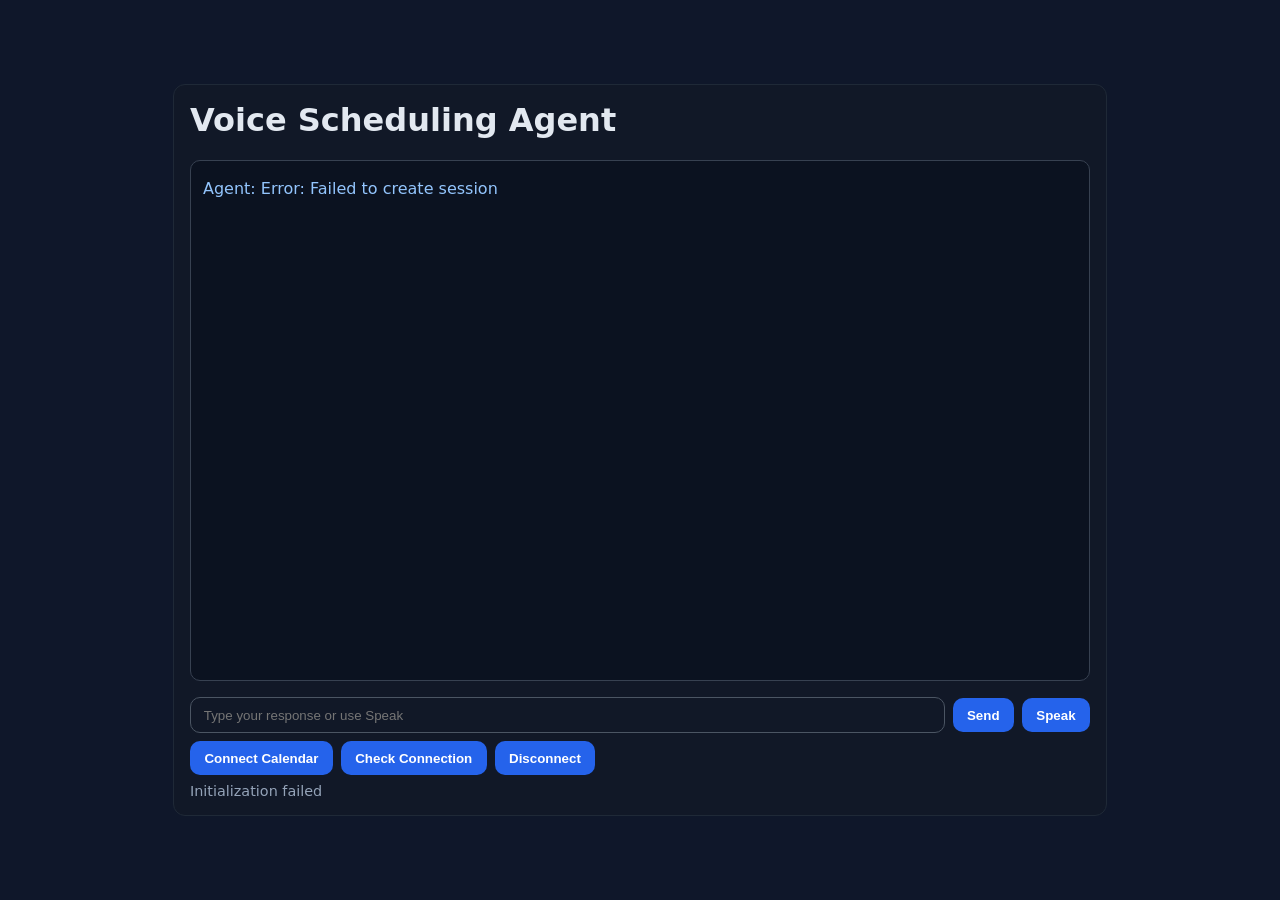
==== app/static/index.html @ e2f08829 "feat: build production-ready Google Calendar scheduling chatbot Implement a FastAPI-based voice/chat" ====
<!doctype html>
<html lang="en">
<head>
  <meta charset="UTF-8" />
  <meta name="viewport" content="width=device-width, initial-scale=1.0" />
  <title>Voice Scheduling Agent</title>
  <style>
    :root {
      font-family: Inter, system-ui, -apple-system, Segoe UI, Roboto, sans-serif;
      color-scheme: light dark;
    }
    body {
      margin: 0;
      background: #0f172a;
      color: #e2e8f0;
      display: grid;
      place-items: center;
      min-height: 100vh;
    }
    .card {
      width: min(900px, 92vw);
      background: #111827;
      border: 1px solid #1f2937;
      border-radius: 12px;
      padding: 1rem;
    }
    h1 { margin-top: 0; }
    .chat {
      height: 55vh;
      overflow-y: auto;
      border: 1px solid #374151;
      border-radius: 10px;
      padding: 0.75rem;
      margin-bottom: 1rem;
      background: #0b1220;
    }
    .msg { margin: 0.4rem 0; }
    .assistant { color: #93c5fd; }
    .user { color: #a7f3d0; }
    .controls {
      display: flex;
      gap: 0.5rem;
      align-items: center;
    }
    button {
      border: 0;
      border-radius: 10px;
      padding: 0.6rem 0.9rem;
      font-weight: 600;
      cursor: pointer;
      background: #2563eb;
      color: white;
    }
    input {
      flex: 1;
      border: 1px solid #4b5563;
      border-radius: 10px;
      padding: 0.6rem 0.8rem;
      background: #111827;
      color: #e5e7eb;
    }
    .status { margin-top: 0.5rem; color: #94a3b8; font-size: 0.9rem; }
  </style>
</head>
<body>
  <main class="card">
    <h1>Voice Scheduling Agent</h1>
    <div id="chat" class="chat" aria-live="polite"></div>
    <div class="controls">
      <input id="textInput" placeholder="Type your response or use Speak" />
      <button id="sendBtn">Send</button>
      <button id="speakBtn">Speak</button>
    </div>
    <div class="controls" style="margin-top: 0.5rem;">
      <button id="connectBtn">Connect Calendar</button>
      <button id="checkConnBtn">Check Connection</button>
      <button id="disconnectBtn">Disconnect</button>
    </div>
    <div class="status" id="status">Initializing session...</div>
  </main>

  <script>
    const chatEl = document.getElementById('chat');
    const textInput = document.getElementById('textInput');
    const sendBtn = document.getElementById('sendBtn');
    const speakBtn = document.getElementById('speakBtn');
    const connectBtn = document.getElementById('connectBtn');
    const checkConnBtn = document.getElementById('checkConnBtn');
    const disconnectBtn = document.getElementById('disconnectBtn');
    const statusEl = document.getElementById('status');
    const queryParams = new URLSearchParams(window.location.search);
    const CHAT_STORAGE_KEY = 'vsa_chat_history_v1';

    function getCookie(name) {
      const value = `; ${document.cookie}`;
      const parts = value.split(`; ${name}=`);
      if (parts.length === 2) return parts.pop().split(';').shift();
      return null;
    }

    function addMessage(role, text) {
      const p = document.createElement('p');
      p.className = `msg ${role}`;
      p.textContent = `${role === 'assistant' ? 'Agent' : 'You'}: ${text}`;
      chatEl.appendChild(p);
      chatEl.scrollTop = chatEl.scrollHeight;
      persistMessage(role, text);
    }

    function persistMessage(role, text) {
      try {
        const existing = JSON.parse(sessionStorage.getItem(CHAT_STORAGE_KEY) || '[]');
        existing.push({ role, text });
        sessionStorage.setItem(CHAT_STORAGE_KEY, JSON.stringify(existing));
      } catch (_) {
      }
    }

    function restoreChatHistory() {
      try {
        const existing = JSON.parse(sessionStorage.getItem(CHAT_STORAGE_KEY) || '[]');
        if (!Array.isArray(existing)) return;
        for (const item of existing) {
          if (!item || typeof item.role !== 'string' || typeof item.text !== 'string') continue;
          const p = document.createElement('p');
          p.className = `msg ${item.role}`;
          p.textContent = `${item.role === 'assistant' ? 'Agent' : 'You'}: ${item.text}`;
          chatEl.appendChild(p);
        }
        chatEl.scrollTop = chatEl.scrollHeight;
      } catch (_) {
      }
    }

    function speak(text) {
      const utterance = new SpeechSynthesisUtterance(text);
      utterance.rate = 1;
      window.speechSynthesis.cancel();
      window.speechSynthesis.speak(utterance);
    }

    async function startSession() {
      const callbackSessionId = queryParams.get('session_id');
      const oauthConnected = queryParams.get('oauth') === 'connected';
      const startUrl = (oauthConnected && callbackSessionId)
        ? `/api/session/start?session_id=${encodeURIComponent(callbackSessionId)}`
        : '/api/session/start?force_new=true';

      const response = await fetch(startUrl, { method: 'POST' });
      if (!response.ok) throw new Error('Failed to create session');
      const data = await response.json();
      if (data.assistant_message && data.assistant_message !== 'Session resumed.') {
        addMessage('assistant', data.assistant_message);
        speak(data.assistant_message);
      }
      statusEl.textContent = 'Session ready';
      const connected = await checkConnectionStatus();

      if (oauthConnected) {
        if (!connected) {
          statusEl.textContent = 'OAuth completed but calendar is not linked to this session';
        }
        window.history.replaceState({}, document.title, '/');
      }
    }

    async function checkConnectionStatus() {
      const response = await fetch('/api/auth/google/status');
      if (!response.ok) {
        statusEl.textContent = 'Unable to check calendar connection';
        return false;
      }
      const data = await response.json();
      statusEl.textContent = data.connected ? 'Calendar connected' : 'Calendar not connected';
      return Boolean(data.connected);
    }

    async function disconnectCalendar() {
      const csrfToken = getCookie('vsa_csrf');
      const response = await fetch('/api/auth/google/disconnect', {
        method: 'POST',
        headers: {
          'Content-Type': 'application/json',
          'X-CSRF-Token': csrfToken || ''
        },
        body: JSON.stringify({})
      });

      if (!response.ok) {
        const errorPayload = await response.json().catch(() => ({}));
        const detail = errorPayload.detail || `Disconnect failed (${response.status})`;
        addMessage('assistant', detail);
        return;
      }

      addMessage('assistant', 'Calendar disconnected for this session.');
      await checkConnectionStatus();
    }

    async function sendTurn(message) {
      addMessage('user', message);

      const csrfToken = getCookie('vsa_csrf');

      const response = await fetch('/api/chat', {
        method: 'POST',
        headers: {
          'Content-Type': 'application/json',
          'X-CSRF-Token': csrfToken || ''
        },
        body: JSON.stringify({ user_message: message })
      });

      if (!response.ok) {
        const errorPayload = await response.json().catch(() => ({}));
        const detail = errorPayload.detail || `Request failed (${response.status})`;
        addMessage('assistant', detail);
        statusEl.textContent = 'Request failed';
        return;
      }

      const data = await response.json();
      addMessage('assistant', data.assistant_message);
      speak(data.assistant_message);
    }

    sendBtn.addEventListener('click', async () => {
      const message = textInput.value.trim();
      if (!message) return;
      textInput.value = '';
      await sendTurn(message);
    });

    textInput.addEventListener('keydown', async (event) => {
      if (event.key === 'Enter') {
        const message = textInput.value.trim();
        if (!message) return;
        textInput.value = '';
        await sendTurn(message);
      }
    });

    const SpeechRecognition = window.SpeechRecognition || window.webkitSpeechRecognition;
    if (SpeechRecognition) {
      const recognition = new SpeechRecognition();
      recognition.lang = 'en-US';
      recognition.interimResults = false;
      recognition.maxAlternatives = 1;

      recognition.addEventListener('start', () => {
        statusEl.textContent = 'Listening...';
      });

      recognition.addEventListener('end', () => {
        statusEl.textContent = 'Session ready';
      });

      recognition.addEventListener('result', async (event) => {
        const transcript = event.results[0][0].transcript;
        await sendTurn(transcript);
      });

      speakBtn.addEventListener('click', () => recognition.start());
    } else {
      speakBtn.disabled = true;
      statusEl.textContent = 'Speech recognition not supported in this browser';
    }

    connectBtn.addEventListener('click', () => {
      window.location.assign('/api/auth/google/start');
    });

    checkConnBtn.addEventListener('click', async () => {
      await checkConnectionStatus();
    });

    disconnectBtn.addEventListener('click', async () => {
      await disconnectCalendar();
    });

    restoreChatHistory();

    startSession().catch((error) => {
      statusEl.textContent = 'Initialization failed';
      addMessage('assistant', `Error: ${error.message}`);
    });
  </script>
</body>
</html>
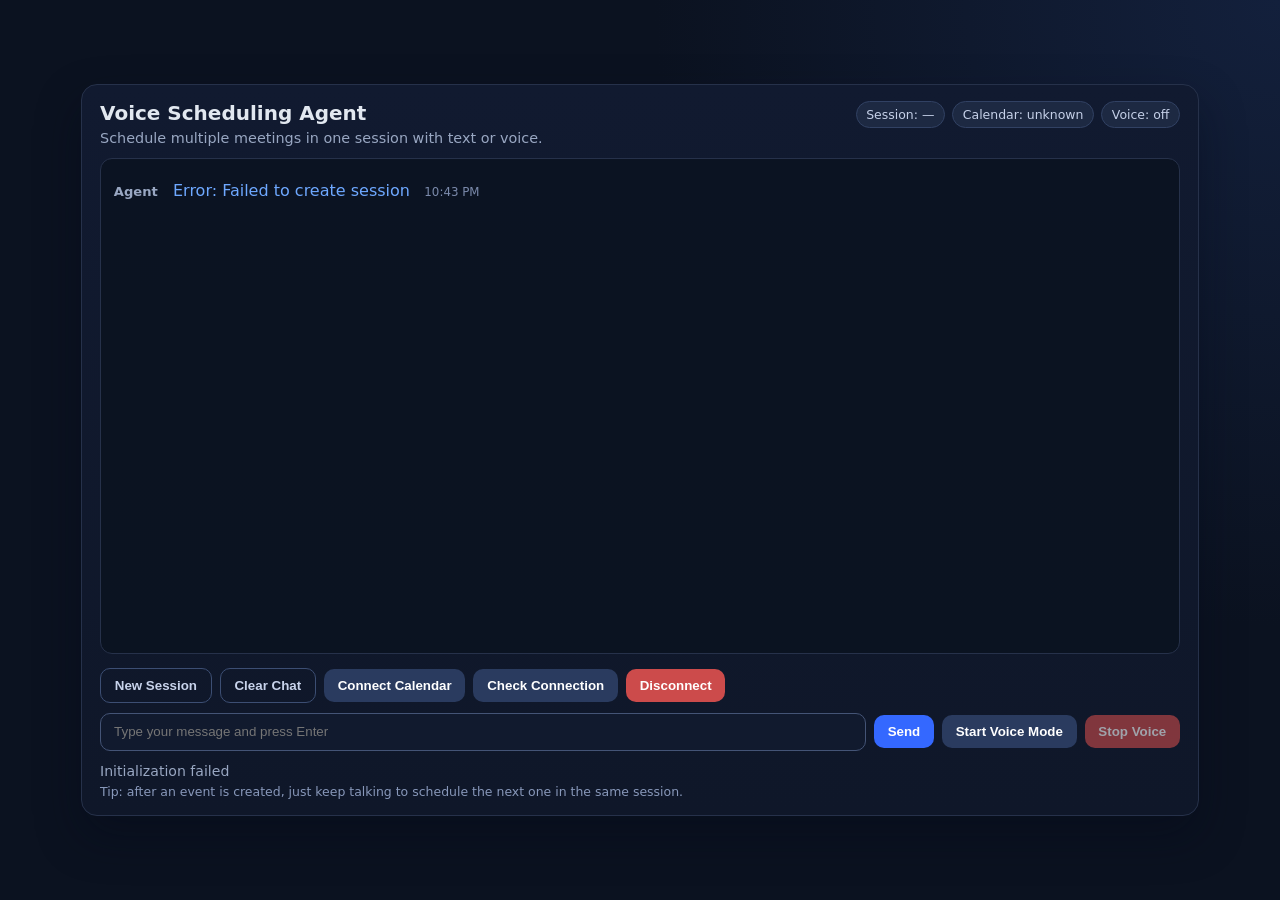
==== commit 7061a854: "feat: harden voice scheduling agent for production readiness Improve realtime voice and conversation" ====
--- a/app/static/index.html
+++ b/app/static/index.html
@@ -8,88 +8,205 @@
     :root {
       font-family: Inter, system-ui, -apple-system, Segoe UI, Roboto, sans-serif;
       color-scheme: light dark;
+      --bg: #0b1220;
+      --panel: #121a2b;
+      --border: #26314a;
+      --text: #e2e8f0;
+      --muted: #99a7c2;
+      --assistant: #6ea8ff;
+      --user: #8fe8c0;
+      --primary: #3468ff;
+      --danger: #cc4b4b;
+      --chip: #1d2942;
     }
     body {
       margin: 0;
-      background: #0f172a;
-      color: #e2e8f0;
+      background: radial-gradient(circle at top right, #13203c 0%, var(--bg) 40%);
+      color: var(--text);
       display: grid;
       place-items: center;
       min-height: 100vh;
     }
     .card {
-      width: min(900px, 92vw);
-      background: #111827;
-      border: 1px solid #1f2937;
+      width: min(1080px, 95vw);
+      background: linear-gradient(180deg, #111a30 0%, #0f1729 100%);
+      border: 1px solid var(--border);
+      border-radius: 16px;
+      padding: 1rem 1.1rem;
+      box-shadow: 0 20px 45px rgba(5, 10, 24, 0.4);
+    }
+    .topbar {
+      display: flex;
+      justify-content: space-between;
+      align-items: flex-start;
+      gap: 1rem;
+      margin-bottom: 0.8rem;
+    }
+    h1 { margin: 0; font-size: 1.25rem; }
+    .subtitle { margin: 0.3rem 0 0; color: var(--muted); font-size: 0.9rem; }
+    .badges { display: flex; gap: 0.45rem; flex-wrap: wrap; }
+    .badge {
+      background: var(--chip);
+      border: 1px solid #314163;
+      color: #c5d0e8;
+      border-radius: 999px;
+      padding: 0.32rem 0.6rem;
+      font-size: 0.78rem;
+      white-space: nowrap;
+    }
+    .chat {
+      height: 52vh;
+      overflow-y: auto;
+      border: 1px solid var(--border);
       border-radius: 12px;
-      padding: 1rem;
-    }
-    h1 { margin-top: 0; }
-    .chat {
-      height: 55vh;
-      overflow-y: auto;
-      border: 1px solid #374151;
-      border-radius: 10px;
-      padding: 0.75rem;
-      margin-bottom: 1rem;
-      background: #0b1220;
-    }
-    .msg { margin: 0.4rem 0; }
-    .assistant { color: #93c5fd; }
-    .user { color: #a7f3d0; }
+      padding: 0.8rem;
+      margin-bottom: 0.9rem;
+      background: rgba(10, 18, 32, 0.84);
+    }
+    .msg {
+      margin: 0.5rem 0;
+      display: flex;
+      gap: 0.5rem;
+      align-items: baseline;
+      line-height: 1.35;
+    }
+    .msg strong {
+      min-width: 3.2rem;
+      font-size: 0.82rem;
+      color: var(--muted);
+      font-weight: 700;
+    }
+    .assistant { color: var(--assistant); }
+    .user { color: var(--user); }
+    .msg .time {
+      color: #7b8aab;
+      font-size: 0.74rem;
+      margin-left: 0.4rem;
+    }
+    .toolbar {
+      display: grid;
+      gap: 0.6rem;
+      margin-bottom: 0.75rem;
+    }
     .controls {
       display: flex;
       gap: 0.5rem;
       align-items: center;
+      flex-wrap: wrap;
     }
     button {
       border: 0;
       border-radius: 10px;
-      padding: 0.6rem 0.9rem;
+      padding: 0.56rem 0.86rem;
       font-weight: 600;
       cursor: pointer;
-      background: #2563eb;
+      background: var(--primary);
       color: white;
+      transition: transform 0.08s ease, opacity 0.15s ease;
+    }
+    button:hover { transform: translateY(-1px); }
+    button:disabled { opacity: 0.6; cursor: not-allowed; transform: none; }
+    .secondary { background: #2a3b5f; }
+    .danger { background: var(--danger); }
+    .ghost {
+      background: transparent;
+      border: 1px solid #3c4e73;
+      color: #c8d3eb;
     }
     input {
       flex: 1;
-      border: 1px solid #4b5563;
+      min-width: 340px;
+      border: 1px solid #445476;
       border-radius: 10px;
-      padding: 0.6rem 0.8rem;
-      background: #111827;
+      padding: 0.65rem 0.82rem;
+      background: #111a2e;
       color: #e5e7eb;
-    }
-    .status { margin-top: 0.5rem; color: #94a3b8; font-size: 0.9rem; }
+      outline: none;
+    }
+    input:focus { border-color: #5f80d9; }
+    .status {
+      margin-top: 0.45rem;
+      color: var(--muted);
+      font-size: 0.88rem;
+    }
+    .hint {
+      font-size: 0.78rem;
+      color: #8898ba;
+      margin-top: 0.35rem;
+    }
   </style>
 </head>
 <body>
   <main class="card">
-    <h1>Voice Scheduling Agent</h1>
+    <div class="topbar">
+      <div>
+        <h1>Voice Scheduling Agent</h1>
+        <p class="subtitle">Schedule multiple meetings in one session with text or voice.</p>
+      </div>
+      <div class="badges">
+        <span class="badge" id="sessionBadge">Session: —</span>
+        <span class="badge" id="calendarBadge">Calendar: unknown</span>
+        <span class="badge" id="voiceBadge">Voice: off</span>
+      </div>
+    </div>
+
     <div id="chat" class="chat" aria-live="polite"></div>
-    <div class="controls">
-      <input id="textInput" placeholder="Type your response or use Speak" />
-      <button id="sendBtn">Send</button>
-      <button id="speakBtn">Speak</button>
-    </div>
-    <div class="controls" style="margin-top: 0.5rem;">
-      <button id="connectBtn">Connect Calendar</button>
-      <button id="checkConnBtn">Check Connection</button>
-      <button id="disconnectBtn">Disconnect</button>
+
+    <div class="toolbar">
+      <div class="controls">
+        <button id="newSessionBtn" class="ghost">New Session</button>
+        <button id="clearChatBtn" class="ghost">Clear Chat</button>
+        <button id="connectBtn" class="secondary">Connect Calendar</button>
+        <button id="checkConnBtn" class="secondary">Check Connection</button>
+        <button id="disconnectBtn" class="danger">Disconnect</button>
+      </div>
+
+      <div class="controls">
+        <input id="textInput" placeholder="Type your message and press Enter" />
+        <button id="sendBtn">Send</button>
+        <button id="realtimeStartBtn" class="secondary">Start Voice Mode</button>
+        <button id="realtimeStopBtn" class="danger" disabled>Stop Voice</button>
+      </div>
     </div>
     <div class="status" id="status">Initializing session...</div>
+    <div class="hint">Tip: after an event is created, just keep talking to schedule the next one in the same session.</div>
   </main>
 
   <script>
     const chatEl = document.getElementById('chat');
     const textInput = document.getElementById('textInput');
     const sendBtn = document.getElementById('sendBtn');
-    const speakBtn = document.getElementById('speakBtn');
+    const newSessionBtn = document.getElementById('newSessionBtn');
+    const clearChatBtn = document.getElementById('clearChatBtn');
+    const realtimeStartBtn = document.getElementById('realtimeStartBtn');
+    const realtimeStopBtn = document.getElementById('realtimeStopBtn');
     const connectBtn = document.getElementById('connectBtn');
     const checkConnBtn = document.getElementById('checkConnBtn');
     const disconnectBtn = document.getElementById('disconnectBtn');
     const statusEl = document.getElementById('status');
+    const sessionBadgeEl = document.getElementById('sessionBadge');
+    const calendarBadgeEl = document.getElementById('calendarBadge');
+    const voiceBadgeEl = document.getElementById('voiceBadge');
     const queryParams = new URLSearchParams(window.location.search);
-    const CHAT_STORAGE_KEY = 'vsa_chat_history_v1';
+    const CHAT_STORAGE_PREFIX = 'vsa_chat_history_v2:';
+    const realtimeAudioEl = document.createElement('audio');
+    realtimeAudioEl.autoplay = true;
+    let currentSessionId = null;
+    let activeChatStorageKey = null;
+    let realtimePc = null;
+    let realtimeDc = null;
+    let realtimeStream = null;
+    let isSynthesizing = false;
+    let realtimeTranscriptBuffer = '';
+    let realtimeTranscriptFlushTimer = null;
+    let ignoreVoiceInputUntil = 0;
+    let lastAssistantMessage = '';
+
+    function setVoiceButtonState(connected) {
+      realtimeStartBtn.disabled = connected;
+      realtimeStopBtn.disabled = !connected;
+      voiceBadgeEl.textContent = connected ? 'Voice: active' : 'Voice: off';
+    }
 
     function getCookie(name) {
       const value = `; ${document.cookie}`;
@@ -98,60 +215,175 @@
       return null;
     }
 
-    function addMessage(role, text) {
-      const p = document.createElement('p');
-      p.className = `msg ${role}`;
-      p.textContent = `${role === 'assistant' ? 'Agent' : 'You'}: ${text}`;
-      chatEl.appendChild(p);
+    function chatStorageKey(sessionId) {
+      return `${CHAT_STORAGE_PREFIX}${sessionId}`;
+    }
+
+    function clearChatUi() {
+      chatEl.innerHTML = '';
+    }
+
+    function addMessage(role, text, persist = true) {
+      const row = document.createElement('div');
+      row.className = `msg ${role}`;
+
+      const label = document.createElement('strong');
+      label.textContent = role === 'assistant' ? 'Agent' : 'You';
+
+      const message = document.createElement('span');
+      message.textContent = text;
+
+      const time = document.createElement('span');
+      time.className = 'time';
+      time.textContent = new Date().toLocaleTimeString([], { hour: '2-digit', minute: '2-digit' });
+
+      row.appendChild(label);
+      row.appendChild(message);
+      row.appendChild(time);
+
+      chatEl.appendChild(row);
       chatEl.scrollTop = chatEl.scrollHeight;
-      persistMessage(role, text);
+      if (persist) {
+        persistMessage(role, text);
+      }
+      if (role === 'assistant') {
+        lastAssistantMessage = text || '';
+      }
+    }
+
+    function normalizeForCompare(value) {
+      return (value || '')
+        .toLowerCase()
+        .replace(/[^a-z0-9\s]/g, ' ')
+        .replace(/\s+/g, ' ')
+        .trim();
+    }
+
+    function looksLikeAssistantEcho(candidate, assistantText) {
+      const c = normalizeForCompare(candidate);
+      const a = normalizeForCompare(assistantText);
+      if (!c || !a) return false;
+      if (c === a) return true;
+      if (c.length >= 24 && a.includes(c)) return true;
+      if (a.length >= 24 && c.includes(a)) return true;
+
+       const cWords = c.split(' ').filter(Boolean);
+       const aWords = new Set(a.split(' ').filter(Boolean));
+       if (!cWords.length || !aWords.size) return false;
+       let overlap = 0;
+       for (const word of cWords) {
+         if (aWords.has(word)) overlap += 1;
+       }
+       const overlapRatio = overlap / cWords.length;
+       if (cWords.length >= 5 && overlapRatio >= 0.6) return true;
+      return false;
+    }
+
+    function stripAssistantEcho(candidate) {
+      const transcript = (candidate || '').trim();
+      if (!transcript || !lastAssistantMessage) return transcript;
+
+      const loweredTranscript = transcript.toLowerCase();
+      const loweredAssistant = lastAssistantMessage.toLowerCase().trim();
+      if (!loweredAssistant) return transcript;
+
+      const directIndex = loweredTranscript.indexOf(loweredAssistant);
+      if (directIndex >= 0) {
+        const before = transcript.slice(0, directIndex).trim();
+        const after = transcript.slice(directIndex + lastAssistantMessage.length).trim();
+        const merged = `${before} ${after}`.replace(/\s+/g, ' ').trim();
+        return merged;
+      }
+
+      return transcript;
+    }
+
+    function shouldSuppressVoiceTranscript(transcript) {
+      if (Date.now() < ignoreVoiceInputUntil) {
+        return true;
+      }
+      return looksLikeAssistantEcho(transcript, lastAssistantMessage);
+    }
+
+    function setRealtimeMicEnabled(enabled) {
+      if (!realtimeStream) return;
+      const tracks = realtimeStream.getAudioTracks();
+      for (const track of tracks) {
+        track.enabled = enabled;
+      }
     }
 
     function persistMessage(role, text) {
+      if (!activeChatStorageKey) return;
       try {
-        const existing = JSON.parse(sessionStorage.getItem(CHAT_STORAGE_KEY) || '[]');
+        const existing = JSON.parse(sessionStorage.getItem(activeChatStorageKey) || '[]');
         existing.push({ role, text });
-        sessionStorage.setItem(CHAT_STORAGE_KEY, JSON.stringify(existing));
+        sessionStorage.setItem(activeChatStorageKey, JSON.stringify(existing));
       } catch (_) {
       }
     }
 
-    function restoreChatHistory() {
+    function restoreChatHistoryForSession(sessionId) {
+      activeChatStorageKey = chatStorageKey(sessionId);
+      clearChatUi();
       try {
-        const existing = JSON.parse(sessionStorage.getItem(CHAT_STORAGE_KEY) || '[]');
+        const existing = JSON.parse(sessionStorage.getItem(activeChatStorageKey) || '[]');
         if (!Array.isArray(existing)) return;
         for (const item of existing) {
           if (!item || typeof item.role !== 'string' || typeof item.text !== 'string') continue;
-          const p = document.createElement('p');
-          p.className = `msg ${item.role}`;
-          p.textContent = `${item.role === 'assistant' ? 'Agent' : 'You'}: ${item.text}`;
-          chatEl.appendChild(p);
+          addMessage(item.role, item.text, false);
         }
         chatEl.scrollTop = chatEl.scrollHeight;
       } catch (_) {
       }
     }
 
+    function updateSessionBadge(sessionId) {
+      if (!sessionId) {
+        sessionBadgeEl.textContent = 'Session: —';
+        return;
+      }
+      sessionBadgeEl.textContent = `Session: ${sessionId.slice(0, 8)}…`;
+    }
+
     function speak(text) {
+      if (!text || !text.trim()) return;
       const utterance = new SpeechSynthesisUtterance(text);
       utterance.rate = 1;
+      utterance.onstart = () => {
+        isSynthesizing = true;
+        ignoreVoiceInputUntil = Date.now() + 8000;
+        setRealtimeMicEnabled(false);
+      };
+      utterance.onend = () => {
+        isSynthesizing = false;
+        ignoreVoiceInputUntil = Date.now() + 1800;
+        setTimeout(() => setRealtimeMicEnabled(true), 250);
+      };
+      utterance.onerror = () => {
+        isSynthesizing = false;
+        ignoreVoiceInputUntil = Date.now() + 1800;
+        setTimeout(() => setRealtimeMicEnabled(true), 250);
+      };
       window.speechSynthesis.cancel();
       window.speechSynthesis.speak(utterance);
     }
 
-    async function startSession() {
+    async function startSession(forceNew = false) {
       const callbackSessionId = queryParams.get('session_id');
       const oauthConnected = queryParams.get('oauth') === 'connected';
-      const startUrl = (oauthConnected && callbackSessionId)
+      const startUrl = (!forceNew && oauthConnected && callbackSessionId)
         ? `/api/session/start?session_id=${encodeURIComponent(callbackSessionId)}`
-        : '/api/session/start?force_new=true';
+        : `/api/session/start?force_new=${forceNew ? 'true' : 'false'}`;
 
       const response = await fetch(startUrl, { method: 'POST' });
       if (!response.ok) throw new Error('Failed to create session');
       const data = await response.json();
+      currentSessionId = data.session_id;
+      updateSessionBadge(currentSessionId);
+      restoreChatHistoryForSession(currentSessionId);
       if (data.assistant_message && data.assistant_message !== 'Session resumed.') {
         addMessage('assistant', data.assistant_message);
-        speak(data.assistant_message);
       }
       statusEl.textContent = 'Session ready';
       const connected = await checkConnectionStatus();
@@ -168,10 +400,12 @@
       const response = await fetch('/api/auth/google/status');
       if (!response.ok) {
         statusEl.textContent = 'Unable to check calendar connection';
+        calendarBadgeEl.textContent = 'Calendar: unknown';
         return false;
       }
       const data = await response.json();
       statusEl.textContent = data.connected ? 'Calendar connected' : 'Calendar not connected';
+      calendarBadgeEl.textContent = data.connected ? 'Calendar: connected' : 'Calendar: disconnected';
       return Boolean(data.connected);
     }
 
@@ -188,7 +422,7 @@
 
       if (!response.ok) {
         const errorPayload = await response.json().catch(() => ({}));
-        const detail = errorPayload.detail || `Disconnect failed (${response.status})`;
+        const detail = parseErrorDetail(errorPayload, `Disconnect failed (${response.status})`);
         addMessage('assistant', detail);
         return;
       }
@@ -197,7 +431,8 @@
       await checkConnectionStatus();
     }
 
-    async function sendTurn(message) {
+    async function sendTurn(message, source = 'typed') {
+      if (!message || !message.trim()) return;
       addMessage('user', message);
 
       const csrfToken = getCookie('vsa_csrf');
@@ -213,7 +448,7 @@
 
       if (!response.ok) {
         const errorPayload = await response.json().catch(() => ({}));
-        const detail = errorPayload.detail || `Request failed (${response.status})`;
+        const detail = parseErrorDetail(errorPayload, `Request failed (${response.status})`);
         addMessage('assistant', detail);
         statusEl.textContent = 'Request failed';
         return;
@@ -221,14 +456,168 @@
 
       const data = await response.json();
       addMessage('assistant', data.assistant_message);
-      speak(data.assistant_message);
+      if (source === 'voice') {
+        speak(data.assistant_message);
+      }
+    }
+
+    function parseErrorDetail(errorPayload, fallback) {
+      const detail = errorPayload?.detail;
+      if (typeof detail === 'string') return detail;
+      if (detail && typeof detail === 'object') {
+        if (detail.message && detail.action) return `${detail.message} ${detail.action}`;
+        if (detail.message) return detail.message;
+      }
+      return fallback;
+    }
+
+    async function startRealtimeVoice() {
+      if (realtimePc) return;
+      if (!navigator.mediaDevices?.getUserMedia || !window.RTCPeerConnection) {
+        addMessage('assistant', 'Realtime voice is not supported in this browser.');
+        return;
+      }
+
+      const csrfToken = getCookie('vsa_csrf');
+      const sessionResponse = await fetch('/api/realtime/session', {
+        method: 'POST',
+        headers: {
+          'Content-Type': 'application/json',
+          'X-CSRF-Token': csrfToken || ''
+        }
+      });
+
+      if (!sessionResponse.ok) {
+        const errorPayload = await sessionResponse.json().catch(() => ({}));
+        addMessage('assistant', parseErrorDetail(errorPayload, 'Could not start realtime voice.'));
+        return;
+      }
+
+      const sessionData = await sessionResponse.json();
+      const ephemeralKey = sessionData?.client_secret?.value;
+      const realtimeModel = sessionData?.model;
+
+      if (!ephemeralKey || !realtimeModel) {
+        addMessage('assistant', 'Realtime session setup returned incomplete data.');
+        return;
+      }
+
+      realtimePc = new RTCPeerConnection();
+      realtimeDc = realtimePc.createDataChannel('oai-events');
+      realtimePc.ontrack = (event) => {
+        realtimeAudioEl.srcObject = event.streams[0];
+      };
+
+      realtimeDc.onopen = () => {
+        statusEl.textContent = 'Realtime voice connected';
+        realtimeDc.send(JSON.stringify({
+          type: 'session.update',
+          session: {
+            instructions: 'Transcribe user audio only. Do not respond with assistant content.',
+            turn_detection: { type: 'server_vad' },
+            input_audio_transcription: { model: 'gpt-4o-mini-transcribe' },
+            modalities: ['text']
+          }
+        }));
+      };
+
+      realtimeDc.onmessage = async (event) => {
+        try {
+          const payload = JSON.parse(event.data);
+          if (payload?.type === 'conversation.item.input_audio_transcription.completed') {
+            const transcript = (payload.transcript || '').trim();
+            if (transcript) {
+              if (isSynthesizing) return;
+              realtimeTranscriptBuffer = `${realtimeTranscriptBuffer} ${transcript}`.trim();
+              if (realtimeTranscriptFlushTimer) {
+                clearTimeout(realtimeTranscriptFlushTimer);
+              }
+              realtimeTranscriptFlushTimer = setTimeout(async () => {
+                const finalTranscript = stripAssistantEcho(realtimeTranscriptBuffer.trim());
+                realtimeTranscriptBuffer = '';
+                realtimeTranscriptFlushTimer = null;
+                if (finalTranscript) {
+                  if (shouldSuppressVoiceTranscript(finalTranscript)) {
+                    return;
+                  }
+                  await sendTurn(finalTranscript, 'voice');
+                }
+              }, 900);
+            }
+          }
+          if (payload?.type === 'error') {
+            const message = payload?.error?.message || 'Realtime voice error.';
+            addMessage('assistant', message);
+          }
+        } catch (_) {
+        }
+      };
+
+      realtimeStream = await navigator.mediaDevices.getUserMedia({ audio: true });
+      realtimeStream.getTracks().forEach((track) => realtimePc.addTrack(track, realtimeStream));
+      setRealtimeMicEnabled(true);
+
+      const offer = await realtimePc.createOffer();
+      await realtimePc.setLocalDescription(offer);
+
+      const sdpResponse = await fetch(`https://api.openai.com/v1/realtime?model=${encodeURIComponent(realtimeModel)}`, {
+        method: 'POST',
+        body: offer.sdp,
+        headers: {
+          Authorization: `Bearer ${ephemeralKey}`,
+          'Content-Type': 'application/sdp'
+        }
+      });
+
+      if (!sdpResponse.ok) {
+        stopRealtimeVoice();
+        addMessage('assistant', `Failed to establish realtime voice (${sdpResponse.status}).`);
+        return;
+      }
+
+      const answerSdp = await sdpResponse.text();
+      await realtimePc.setRemoteDescription({ type: 'answer', sdp: answerSdp });
+      setVoiceButtonState(true);
+      statusEl.textContent = 'Realtime voice connected';
+    }
+
+    function stopRealtimeVoice() {
+      if (realtimeTranscriptFlushTimer) {
+        clearTimeout(realtimeTranscriptFlushTimer);
+        realtimeTranscriptFlushTimer = null;
+      }
+      realtimeTranscriptBuffer = '';
+      if (realtimeDc) {
+        realtimeDc.close();
+        realtimeDc = null;
+      }
+      if (realtimePc) {
+        realtimePc.close();
+        realtimePc = null;
+      }
+      if (realtimeStream) {
+        realtimeStream.getTracks().forEach((track) => track.stop());
+        realtimeStream = null;
+      }
+      realtimeAudioEl.srcObject = null;
+      window.speechSynthesis.cancel();
+      isSynthesizing = false;
+      setVoiceButtonState(false);
+      statusEl.textContent = 'Session ready';
+    }
+
+    function clearCurrentSessionChat() {
+      if (!activeChatStorageKey) return;
+      sessionStorage.removeItem(activeChatStorageKey);
+      clearChatUi();
+      statusEl.textContent = 'Chat cleared for this session';
     }
 
     sendBtn.addEventListener('click', async () => {
       const message = textInput.value.trim();
       if (!message) return;
       textInput.value = '';
-      await sendTurn(message);
+      await sendTurn(message, 'typed');
     });
 
     textInput.addEventListener('keydown', async (event) => {
@@ -236,40 +625,38 @@
         const message = textInput.value.trim();
         if (!message) return;
         textInput.value = '';
-        await sendTurn(message);
-      }
-    });
-
-    const SpeechRecognition = window.SpeechRecognition || window.webkitSpeechRecognition;
-    if (SpeechRecognition) {
-      const recognition = new SpeechRecognition();
-      recognition.lang = 'en-US';
-      recognition.interimResults = false;
-      recognition.maxAlternatives = 1;
-
-      recognition.addEventListener('start', () => {
-        statusEl.textContent = 'Listening...';
-      });
-
-      recognition.addEventListener('end', () => {
-        statusEl.textContent = 'Session ready';
-      });
-
-      recognition.addEventListener('result', async (event) => {
-        const transcript = event.results[0][0].transcript;
-        await sendTurn(transcript);
-      });
-
-      speakBtn.addEventListener('click', () => recognition.start());
-    } else {
-      speakBtn.disabled = true;
-      statusEl.textContent = 'Speech recognition not supported in this browser';
-    }
+        await sendTurn(message, 'typed');
+      }
+    });
 
     connectBtn.addEventListener('click', () => {
       window.location.assign('/api/auth/google/start');
     });
 
+    realtimeStartBtn.addEventListener('click', async () => {
+      try {
+        await startRealtimeVoice();
+      } catch (error) {
+        stopRealtimeVoice();
+        addMessage('assistant', `Realtime voice failed: ${error.message}`);
+      }
+    });
+
+    realtimeStopBtn.addEventListener('click', () => {
+      stopRealtimeVoice();
+    });
+
+    clearChatBtn.addEventListener('click', () => {
+      clearCurrentSessionChat();
+    });
+
+    newSessionBtn.addEventListener('click', async () => {
+      stopRealtimeVoice();
+      window.speechSynthesis.cancel();
+      await startSession(true);
+      statusEl.textContent = 'Started a new session';
+    });
+
     checkConnBtn.addEventListener('click', async () => {
       await checkConnectionStatus();
     });
@@ -278,9 +665,7 @@
       await disconnectCalendar();
     });
 
-    restoreChatHistory();
-
-    startSession().catch((error) => {
+    startSession(false).catch((error) => {
       statusEl.textContent = 'Initialization failed';
       addMessage('assistant', `Error: ${error.message}`);
     });
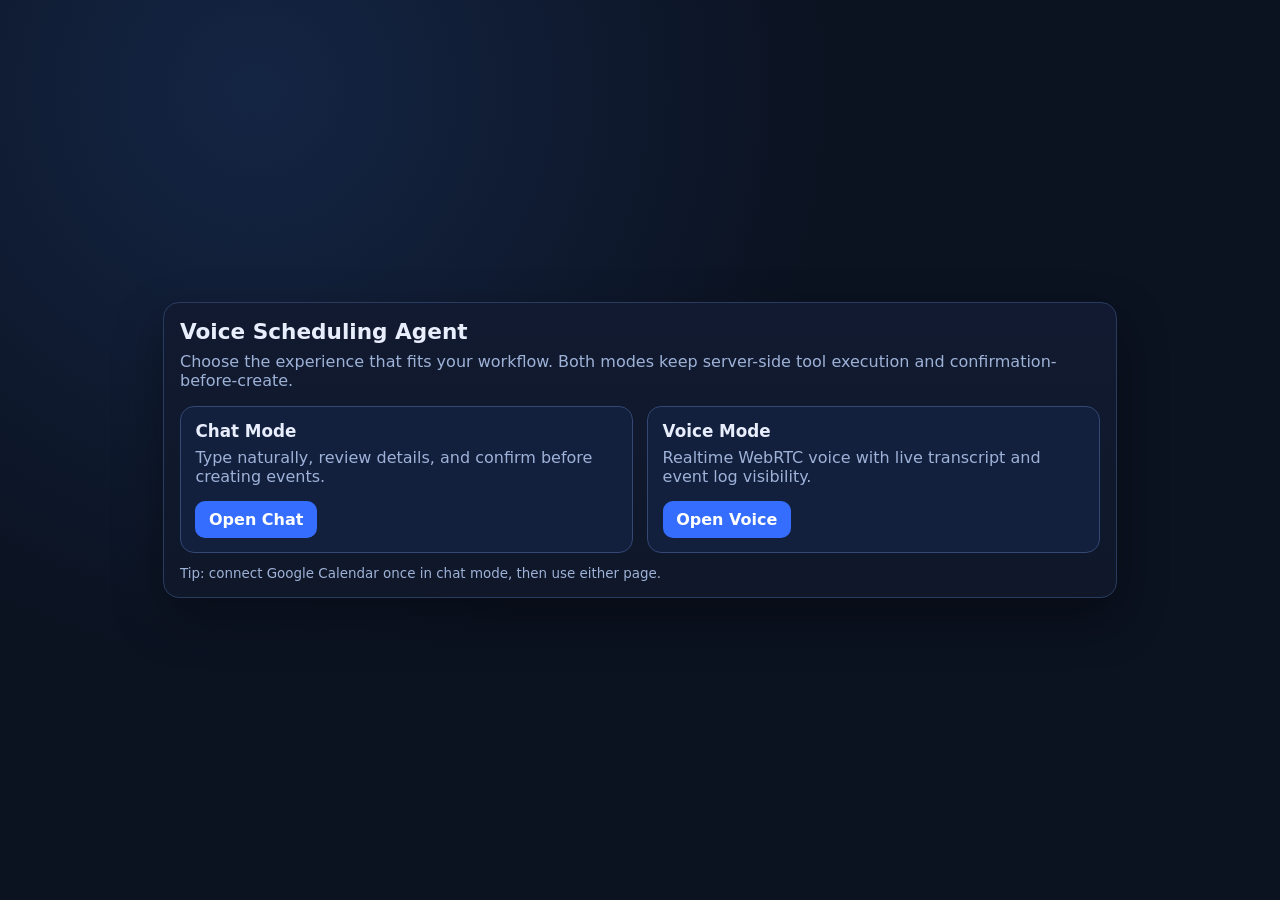
==== commit 005e212e: "fix: stabilize voice flow, session continuity, and docker runtime" ====
--- a/app/static/index.html
+++ b/app/static/index.html
@@ -6,669 +6,83 @@
   <title>Voice Scheduling Agent</title>
   <style>
     :root {
+      color-scheme: light dark;
       font-family: Inter, system-ui, -apple-system, Segoe UI, Roboto, sans-serif;
-      color-scheme: light dark;
       --bg: #0b1220;
-      --panel: #121a2b;
-      --border: #26314a;
-      --text: #e2e8f0;
-      --muted: #99a7c2;
-      --assistant: #6ea8ff;
-      --user: #8fe8c0;
-      --primary: #3468ff;
-      --danger: #cc4b4b;
-      --chip: #1d2942;
+      --panel: #111a2e;
+      --border: #2a3b60;
+      --text: #e8eefc;
+      --muted: #9eb2d8;
+      --primary: #356dff;
     }
     body {
       margin: 0;
-      background: radial-gradient(circle at top right, #13203c 0%, var(--bg) 40%);
-      color: var(--text);
+      min-height: 100vh;
       display: grid;
       place-items: center;
-      min-height: 100vh;
+      background: radial-gradient(circle at 20% 10%, #142544 0%, var(--bg) 45%);
+      color: var(--text);
+    }
+    .wrap {
+      width: min(920px, 94vw);
+      border: 1px solid var(--border);
+      border-radius: 16px;
+      background: linear-gradient(180deg, #111a30 0%, #0f1729 100%);
+      padding: 1rem;
+      box-shadow: 0 20px 48px rgba(0, 0, 0, 0.35);
+    }
+    h1 { margin: 0; font-size: 1.35rem; }
+    p { color: var(--muted); margin: 0.5rem 0 0; }
+    .grid {
+      margin-top: 1rem;
+      display: grid;
+      gap: 0.9rem;
+      grid-template-columns: 1fr 1fr;
     }
     .card {
-      width: min(1080px, 95vw);
-      background: linear-gradient(180deg, #111a30 0%, #0f1729 100%);
-      border: 1px solid var(--border);
-      border-radius: 16px;
-      padding: 1rem 1.1rem;
-      box-shadow: 0 20px 45px rgba(5, 10, 24, 0.4);
+      border: 1px solid #334874;
+      border-radius: 14px;
+      padding: 0.9rem;
+      background: #121f3d;
     }
-    .topbar {
-      display: flex;
-      justify-content: space-between;
-      align-items: flex-start;
-      gap: 1rem;
-      margin-bottom: 0.8rem;
+    .card h2 { margin: 0; font-size: 1.05rem; }
+    .card p { margin-top: 0.45rem; min-height: 2.5rem; }
+    .btn {
+      margin-top: 0.8rem;
+      display: inline-block;
+      text-decoration: none;
+      color: white;
+      background: var(--primary);
+      border-radius: 10px;
+      padding: 0.56rem 0.85rem;
+      font-weight: 650;
     }
-    h1 { margin: 0; font-size: 1.25rem; }
-    .subtitle { margin: 0.3rem 0 0; color: var(--muted); font-size: 0.9rem; }
-    .badges { display: flex; gap: 0.45rem; flex-wrap: wrap; }
-    .badge {
-      background: var(--chip);
-      border: 1px solid #314163;
-      color: #c5d0e8;
-      border-radius: 999px;
-      padding: 0.32rem 0.6rem;
-      font-size: 0.78rem;
-      white-space: nowrap;
-    }
-    .chat {
-      height: 52vh;
-      overflow-y: auto;
-      border: 1px solid var(--border);
-      border-radius: 12px;
-      padding: 0.8rem;
-      margin-bottom: 0.9rem;
-      background: rgba(10, 18, 32, 0.84);
-    }
-    .msg {
-      margin: 0.5rem 0;
-      display: flex;
-      gap: 0.5rem;
-      align-items: baseline;
-      line-height: 1.35;
-    }
-    .msg strong {
-      min-width: 3.2rem;
-      font-size: 0.82rem;
-      color: var(--muted);
-      font-weight: 700;
-    }
-    .assistant { color: var(--assistant); }
-    .user { color: var(--user); }
-    .msg .time {
-      color: #7b8aab;
-      font-size: 0.74rem;
-      margin-left: 0.4rem;
-    }
-    .toolbar {
-      display: grid;
-      gap: 0.6rem;
-      margin-bottom: 0.75rem;
-    }
-    .controls {
-      display: flex;
-      gap: 0.5rem;
-      align-items: center;
-      flex-wrap: wrap;
-    }
-    button {
-      border: 0;
-      border-radius: 10px;
-      padding: 0.56rem 0.86rem;
-      font-weight: 600;
-      cursor: pointer;
-      background: var(--primary);
-      color: white;
-      transition: transform 0.08s ease, opacity 0.15s ease;
-    }
-    button:hover { transform: translateY(-1px); }
-    button:disabled { opacity: 0.6; cursor: not-allowed; transform: none; }
-    .secondary { background: #2a3b5f; }
-    .danger { background: var(--danger); }
-    .ghost {
-      background: transparent;
-      border: 1px solid #3c4e73;
-      color: #c8d3eb;
-    }
-    input {
-      flex: 1;
-      min-width: 340px;
-      border: 1px solid #445476;
-      border-radius: 10px;
-      padding: 0.65rem 0.82rem;
-      background: #111a2e;
-      color: #e5e7eb;
-      outline: none;
-    }
-    input:focus { border-color: #5f80d9; }
-    .status {
-      margin-top: 0.45rem;
-      color: var(--muted);
-      font-size: 0.88rem;
-    }
-    .hint {
-      font-size: 0.78rem;
-      color: #8898ba;
-      margin-top: 0.35rem;
+    .sub { margin-top: 0.8rem; font-size: 0.84rem; }
+    @media (max-width: 760px) {
+      .grid { grid-template-columns: 1fr; }
     }
   </style>
 </head>
 <body>
-  <main class="card">
-    <div class="topbar">
-      <div>
-        <h1>Voice Scheduling Agent</h1>
-        <p class="subtitle">Schedule multiple meetings in one session with text or voice.</p>
-      </div>
-      <div class="badges">
-        <span class="badge" id="sessionBadge">Session: —</span>
-        <span class="badge" id="calendarBadge">Calendar: unknown</span>
-        <span class="badge" id="voiceBadge">Voice: off</span>
-      </div>
+  <main class="wrap">
+    <h1>Voice Scheduling Agent</h1>
+    <p>Choose the experience that fits your workflow. Both modes keep server-side tool execution and confirmation-before-create.</p>
+
+    <div class="grid">
+      <section class="card">
+        <h2>Chat Mode</h2>
+        <p>Type naturally, review details, and confirm before creating events.</p>
+        <a class="btn" href="/chat">Open Chat</a>
+      </section>
+
+      <section class="card">
+        <h2>Voice Mode</h2>
+        <p>Realtime WebRTC voice with live transcript and event log visibility.</p>
+        <a class="btn" href="/voice">Open Voice</a>
+      </section>
     </div>
 
-    <div id="chat" class="chat" aria-live="polite"></div>
-
-    <div class="toolbar">
-      <div class="controls">
-        <button id="newSessionBtn" class="ghost">New Session</button>
-        <button id="clearChatBtn" class="ghost">Clear Chat</button>
-        <button id="connectBtn" class="secondary">Connect Calendar</button>
-        <button id="checkConnBtn" class="secondary">Check Connection</button>
-        <button id="disconnectBtn" class="danger">Disconnect</button>
-      </div>
-
-      <div class="controls">
-        <input id="textInput" placeholder="Type your message and press Enter" />
-        <button id="sendBtn">Send</button>
-        <button id="realtimeStartBtn" class="secondary">Start Voice Mode</button>
-        <button id="realtimeStopBtn" class="danger" disabled>Stop Voice</button>
-      </div>
-    </div>
-    <div class="status" id="status">Initializing session...</div>
-    <div class="hint">Tip: after an event is created, just keep talking to schedule the next one in the same session.</div>
+    <p class="sub">Tip: connect Google Calendar once in chat mode, then use either page.</p>
   </main>
-
-  <script>
-    const chatEl = document.getElementById('chat');
-    const textInput = document.getElementById('textInput');
-    const sendBtn = document.getElementById('sendBtn');
-    const newSessionBtn = document.getElementById('newSessionBtn');
-    const clearChatBtn = document.getElementById('clearChatBtn');
-    const realtimeStartBtn = document.getElementById('realtimeStartBtn');
-    const realtimeStopBtn = document.getElementById('realtimeStopBtn');
-    const connectBtn = document.getElementById('connectBtn');
-    const checkConnBtn = document.getElementById('checkConnBtn');
-    const disconnectBtn = document.getElementById('disconnectBtn');
-    const statusEl = document.getElementById('status');
-    const sessionBadgeEl = document.getElementById('sessionBadge');
-    const calendarBadgeEl = document.getElementById('calendarBadge');
-    const voiceBadgeEl = document.getElementById('voiceBadge');
-    const queryParams = new URLSearchParams(window.location.search);
-    const CHAT_STORAGE_PREFIX = 'vsa_chat_history_v2:';
-    const realtimeAudioEl = document.createElement('audio');
-    realtimeAudioEl.autoplay = true;
-    let currentSessionId = null;
-    let activeChatStorageKey = null;
-    let realtimePc = null;
-    let realtimeDc = null;
-    let realtimeStream = null;
-    let isSynthesizing = false;
-    let realtimeTranscriptBuffer = '';
-    let realtimeTranscriptFlushTimer = null;
-    let ignoreVoiceInputUntil = 0;
-    let lastAssistantMessage = '';
-
-    function setVoiceButtonState(connected) {
-      realtimeStartBtn.disabled = connected;
-      realtimeStopBtn.disabled = !connected;
-      voiceBadgeEl.textContent = connected ? 'Voice: active' : 'Voice: off';
-    }
-
-    function getCookie(name) {
-      const value = `; ${document.cookie}`;
-      const parts = value.split(`; ${name}=`);
-      if (parts.length === 2) return parts.pop().split(';').shift();
-      return null;
-    }
-
-    function chatStorageKey(sessionId) {
-      return `${CHAT_STORAGE_PREFIX}${sessionId}`;
-    }
-
-    function clearChatUi() {
-      chatEl.innerHTML = '';
-    }
-
-    function addMessage(role, text, persist = true) {
-      const row = document.createElement('div');
-      row.className = `msg ${role}`;
-
-      const label = document.createElement('strong');
-      label.textContent = role === 'assistant' ? 'Agent' : 'You';
-
-      const message = document.createElement('span');
-      message.textContent = text;
-
-      const time = document.createElement('span');
-      time.className = 'time';
-      time.textContent = new Date().toLocaleTimeString([], { hour: '2-digit', minute: '2-digit' });
-
-      row.appendChild(label);
-      row.appendChild(message);
-      row.appendChild(time);
-
-      chatEl.appendChild(row);
-      chatEl.scrollTop = chatEl.scrollHeight;
-      if (persist) {
-        persistMessage(role, text);
-      }
-      if (role === 'assistant') {
-        lastAssistantMessage = text || '';
-      }
-    }
-
-    function normalizeForCompare(value) {
-      return (value || '')
-        .toLowerCase()
-        .replace(/[^a-z0-9\s]/g, ' ')
-        .replace(/\s+/g, ' ')
-        .trim();
-    }
-
-    function looksLikeAssistantEcho(candidate, assistantText) {
-      const c = normalizeForCompare(candidate);
-      const a = normalizeForCompare(assistantText);
-      if (!c || !a) return false;
-      if (c === a) return true;
-      if (c.length >= 24 && a.includes(c)) return true;
-      if (a.length >= 24 && c.includes(a)) return true;
-
-       const cWords = c.split(' ').filter(Boolean);
-       const aWords = new Set(a.split(' ').filter(Boolean));
-       if (!cWords.length || !aWords.size) return false;
-       let overlap = 0;
-       for (const word of cWords) {
-         if (aWords.has(word)) overlap += 1;
-       }
-       const overlapRatio = overlap / cWords.length;
-       if (cWords.length >= 5 && overlapRatio >= 0.6) return true;
-      return false;
-    }
-
-    function stripAssistantEcho(candidate) {
-      const transcript = (candidate || '').trim();
-      if (!transcript || !lastAssistantMessage) return transcript;
-
-      const loweredTranscript = transcript.toLowerCase();
-      const loweredAssistant = lastAssistantMessage.toLowerCase().trim();
-      if (!loweredAssistant) return transcript;
-
-      const directIndex = loweredTranscript.indexOf(loweredAssistant);
-      if (directIndex >= 0) {
-        const before = transcript.slice(0, directIndex).trim();
-        const after = transcript.slice(directIndex + lastAssistantMessage.length).trim();
-        const merged = `${before} ${after}`.replace(/\s+/g, ' ').trim();
-        return merged;
-      }
-
-      return transcript;
-    }
-
-    function shouldSuppressVoiceTranscript(transcript) {
-      if (Date.now() < ignoreVoiceInputUntil) {
-        return true;
-      }
-      return looksLikeAssistantEcho(transcript, lastAssistantMessage);
-    }
-
-    function setRealtimeMicEnabled(enabled) {
-      if (!realtimeStream) return;
-      const tracks = realtimeStream.getAudioTracks();
-      for (const track of tracks) {
-        track.enabled = enabled;
-      }
-    }
-
-    function persistMessage(role, text) {
-      if (!activeChatStorageKey) return;
-      try {
-        const existing = JSON.parse(sessionStorage.getItem(activeChatStorageKey) || '[]');
-        existing.push({ role, text });
-        sessionStorage.setItem(activeChatStorageKey, JSON.stringify(existing));
-      } catch (_) {
-      }
-    }
-
-    function restoreChatHistoryForSession(sessionId) {
-      activeChatStorageKey = chatStorageKey(sessionId);
-      clearChatUi();
-      try {
-        const existing = JSON.parse(sessionStorage.getItem(activeChatStorageKey) || '[]');
-        if (!Array.isArray(existing)) return;
-        for (const item of existing) {
-          if (!item || typeof item.role !== 'string' || typeof item.text !== 'string') continue;
-          addMessage(item.role, item.text, false);
-        }
-        chatEl.scrollTop = chatEl.scrollHeight;
-      } catch (_) {
-      }
-    }
-
-    function updateSessionBadge(sessionId) {
-      if (!sessionId) {
-        sessionBadgeEl.textContent = 'Session: —';
-        return;
-      }
-      sessionBadgeEl.textContent = `Session: ${sessionId.slice(0, 8)}…`;
-    }
-
-    function speak(text) {
-      if (!text || !text.trim()) return;
-      const utterance = new SpeechSynthesisUtterance(text);
-      utterance.rate = 1;
-      utterance.onstart = () => {
-        isSynthesizing = true;
-        ignoreVoiceInputUntil = Date.now() + 8000;
-        setRealtimeMicEnabled(false);
-      };
-      utterance.onend = () => {
-        isSynthesizing = false;
-        ignoreVoiceInputUntil = Date.now() + 1800;
-        setTimeout(() => setRealtimeMicEnabled(true), 250);
-      };
-      utterance.onerror = () => {
-        isSynthesizing = false;
-        ignoreVoiceInputUntil = Date.now() + 1800;
-        setTimeout(() => setRealtimeMicEnabled(true), 250);
-      };
-      window.speechSynthesis.cancel();
-      window.speechSynthesis.speak(utterance);
-    }
-
-    async function startSession(forceNew = false) {
-      const callbackSessionId = queryParams.get('session_id');
-      const oauthConnected = queryParams.get('oauth') === 'connected';
-      const startUrl = (!forceNew && oauthConnected && callbackSessionId)
-        ? `/api/session/start?session_id=${encodeURIComponent(callbackSessionId)}`
-        : `/api/session/start?force_new=${forceNew ? 'true' : 'false'}`;
-
-      const response = await fetch(startUrl, { method: 'POST' });
-      if (!response.ok) throw new Error('Failed to create session');
-      const data = await response.json();
-      currentSessionId = data.session_id;
-      updateSessionBadge(currentSessionId);
-      restoreChatHistoryForSession(currentSessionId);
-      if (data.assistant_message && data.assistant_message !== 'Session resumed.') {
-        addMessage('assistant', data.assistant_message);
-      }
-      statusEl.textContent = 'Session ready';
-      const connected = await checkConnectionStatus();
-
-      if (oauthConnected) {
-        if (!connected) {
-          statusEl.textContent = 'OAuth completed but calendar is not linked to this session';
-        }
-        window.history.replaceState({}, document.title, '/');
-      }
-    }
-
-    async function checkConnectionStatus() {
-      const response = await fetch('/api/auth/google/status');
-      if (!response.ok) {
-        statusEl.textContent = 'Unable to check calendar connection';
-        calendarBadgeEl.textContent = 'Calendar: unknown';
-        return false;
-      }
-      const data = await response.json();
-      statusEl.textContent = data.connected ? 'Calendar connected' : 'Calendar not connected';
-      calendarBadgeEl.textContent = data.connected ? 'Calendar: connected' : 'Calendar: disconnected';
-      return Boolean(data.connected);
-    }
-
-    async function disconnectCalendar() {
-      const csrfToken = getCookie('vsa_csrf');
-      const response = await fetch('/api/auth/google/disconnect', {
-        method: 'POST',
-        headers: {
-          'Content-Type': 'application/json',
-          'X-CSRF-Token': csrfToken || ''
-        },
-        body: JSON.stringify({})
-      });
-
-      if (!response.ok) {
-        const errorPayload = await response.json().catch(() => ({}));
-        const detail = parseErrorDetail(errorPayload, `Disconnect failed (${response.status})`);
-        addMessage('assistant', detail);
-        return;
-      }
-
-      addMessage('assistant', 'Calendar disconnected for this session.');
-      await checkConnectionStatus();
-    }
-
-    async function sendTurn(message, source = 'typed') {
-      if (!message || !message.trim()) return;
-      addMessage('user', message);
-
-      const csrfToken = getCookie('vsa_csrf');
-
-      const response = await fetch('/api/chat', {
-        method: 'POST',
-        headers: {
-          'Content-Type': 'application/json',
-          'X-CSRF-Token': csrfToken || ''
-        },
-        body: JSON.stringify({ user_message: message })
-      });
-
-      if (!response.ok) {
-        const errorPayload = await response.json().catch(() => ({}));
-        const detail = parseErrorDetail(errorPayload, `Request failed (${response.status})`);
-        addMessage('assistant', detail);
-        statusEl.textContent = 'Request failed';
-        return;
-      }
-
-      const data = await response.json();
-      addMessage('assistant', data.assistant_message);
-      if (source === 'voice') {
-        speak(data.assistant_message);
-      }
-    }
-
-    function parseErrorDetail(errorPayload, fallback) {
-      const detail = errorPayload?.detail;
-      if (typeof detail === 'string') return detail;
-      if (detail && typeof detail === 'object') {
-        if (detail.message && detail.action) return `${detail.message} ${detail.action}`;
-        if (detail.message) return detail.message;
-      }
-      return fallback;
-    }
-
-    async function startRealtimeVoice() {
-      if (realtimePc) return;
-      if (!navigator.mediaDevices?.getUserMedia || !window.RTCPeerConnection) {
-        addMessage('assistant', 'Realtime voice is not supported in this browser.');
-        return;
-      }
-
-      const csrfToken = getCookie('vsa_csrf');
-      const sessionResponse = await fetch('/api/realtime/session', {
-        method: 'POST',
-        headers: {
-          'Content-Type': 'application/json',
-          'X-CSRF-Token': csrfToken || ''
-        }
-      });
-
-      if (!sessionResponse.ok) {
-        const errorPayload = await sessionResponse.json().catch(() => ({}));
-        addMessage('assistant', parseErrorDetail(errorPayload, 'Could not start realtime voice.'));
-        return;
-      }
-
-      const sessionData = await sessionResponse.json();
-      const ephemeralKey = sessionData?.client_secret?.value;
-      const realtimeModel = sessionData?.model;
-
-      if (!ephemeralKey || !realtimeModel) {
-        addMessage('assistant', 'Realtime session setup returned incomplete data.');
-        return;
-      }
-
-      realtimePc = new RTCPeerConnection();
-      realtimeDc = realtimePc.createDataChannel('oai-events');
-      realtimePc.ontrack = (event) => {
-        realtimeAudioEl.srcObject = event.streams[0];
-      };
-
-      realtimeDc.onopen = () => {
-        statusEl.textContent = 'Realtime voice connected';
-        realtimeDc.send(JSON.stringify({
-          type: 'session.update',
-          session: {
-            instructions: 'Transcribe user audio only. Do not respond with assistant content.',
-            turn_detection: { type: 'server_vad' },
-            input_audio_transcription: { model: 'gpt-4o-mini-transcribe' },
-            modalities: ['text']
-          }
-        }));
-      };
-
-      realtimeDc.onmessage = async (event) => {
-        try {
-          const payload = JSON.parse(event.data);
-          if (payload?.type === 'conversation.item.input_audio_transcription.completed') {
-            const transcript = (payload.transcript || '').trim();
-            if (transcript) {
-              if (isSynthesizing) return;
-              realtimeTranscriptBuffer = `${realtimeTranscriptBuffer} ${transcript}`.trim();
-              if (realtimeTranscriptFlushTimer) {
-                clearTimeout(realtimeTranscriptFlushTimer);
-              }
-              realtimeTranscriptFlushTimer = setTimeout(async () => {
-                const finalTranscript = stripAssistantEcho(realtimeTranscriptBuffer.trim());
-                realtimeTranscriptBuffer = '';
-                realtimeTranscriptFlushTimer = null;
-                if (finalTranscript) {
-                  if (shouldSuppressVoiceTranscript(finalTranscript)) {
-                    return;
-                  }
-                  await sendTurn(finalTranscript, 'voice');
-                }
-              }, 900);
-            }
-          }
-          if (payload?.type === 'error') {
-            const message = payload?.error?.message || 'Realtime voice error.';
-            addMessage('assistant', message);
-          }
-        } catch (_) {
-        }
-      };
-
-      realtimeStream = await navigator.mediaDevices.getUserMedia({ audio: true });
-      realtimeStream.getTracks().forEach((track) => realtimePc.addTrack(track, realtimeStream));
-      setRealtimeMicEnabled(true);
-
-      const offer = await realtimePc.createOffer();
-      await realtimePc.setLocalDescription(offer);
-
-      const sdpResponse = await fetch(`https://api.openai.com/v1/realtime?model=${encodeURIComponent(realtimeModel)}`, {
-        method: 'POST',
-        body: offer.sdp,
-        headers: {
-          Authorization: `Bearer ${ephemeralKey}`,
-          'Content-Type': 'application/sdp'
-        }
-      });
-
-      if (!sdpResponse.ok) {
-        stopRealtimeVoice();
-        addMessage('assistant', `Failed to establish realtime voice (${sdpResponse.status}).`);
-        return;
-      }
-
-      const answerSdp = await sdpResponse.text();
-      await realtimePc.setRemoteDescription({ type: 'answer', sdp: answerSdp });
-      setVoiceButtonState(true);
-      statusEl.textContent = 'Realtime voice connected';
-    }
-
-    function stopRealtimeVoice() {
-      if (realtimeTranscriptFlushTimer) {
-        clearTimeout(realtimeTranscriptFlushTimer);
-        realtimeTranscriptFlushTimer = null;
-      }
-      realtimeTranscriptBuffer = '';
-      if (realtimeDc) {
-        realtimeDc.close();
-        realtimeDc = null;
-      }
-      if (realtimePc) {
-        realtimePc.close();
-        realtimePc = null;
-      }
-      if (realtimeStream) {
-        realtimeStream.getTracks().forEach((track) => track.stop());
-        realtimeStream = null;
-      }
-      realtimeAudioEl.srcObject = null;
-      window.speechSynthesis.cancel();
-      isSynthesizing = false;
-      setVoiceButtonState(false);
-      statusEl.textContent = 'Session ready';
-    }
-
-    function clearCurrentSessionChat() {
-      if (!activeChatStorageKey) return;
-      sessionStorage.removeItem(activeChatStorageKey);
-      clearChatUi();
-      statusEl.textContent = 'Chat cleared for this session';
-    }
-
-    sendBtn.addEventListener('click', async () => {
-      const message = textInput.value.trim();
-      if (!message) return;
-      textInput.value = '';
-      await sendTurn(message, 'typed');
-    });
-
-    textInput.addEventListener('keydown', async (event) => {
-      if (event.key === 'Enter') {
-        const message = textInput.value.trim();
-        if (!message) return;
-        textInput.value = '';
-        await sendTurn(message, 'typed');
-      }
-    });
-
-    connectBtn.addEventListener('click', () => {
-      window.location.assign('/api/auth/google/start');
-    });
-
-    realtimeStartBtn.addEventListener('click', async () => {
-      try {
-        await startRealtimeVoice();
-      } catch (error) {
-        stopRealtimeVoice();
-        addMessage('assistant', `Realtime voice failed: ${error.message}`);
-      }
-    });
-
-    realtimeStopBtn.addEventListener('click', () => {
-      stopRealtimeVoice();
-    });
-
-    clearChatBtn.addEventListener('click', () => {
-      clearCurrentSessionChat();
-    });
-
-    newSessionBtn.addEventListener('click', async () => {
-      stopRealtimeVoice();
-      window.speechSynthesis.cancel();
-      await startSession(true);
-      statusEl.textContent = 'Started a new session';
-    });
-
-    checkConnBtn.addEventListener('click', async () => {
-      await checkConnectionStatus();
-    });
-
-    disconnectBtn.addEventListener('click', async () => {
-      await disconnectCalendar();
-    });
-
-    startSession(false).catch((error) => {
-      statusEl.textContent = 'Initialization failed';
-      addMessage('assistant', `Error: ${error.message}`);
-    });
-  </script>
 </body>
 </html>
